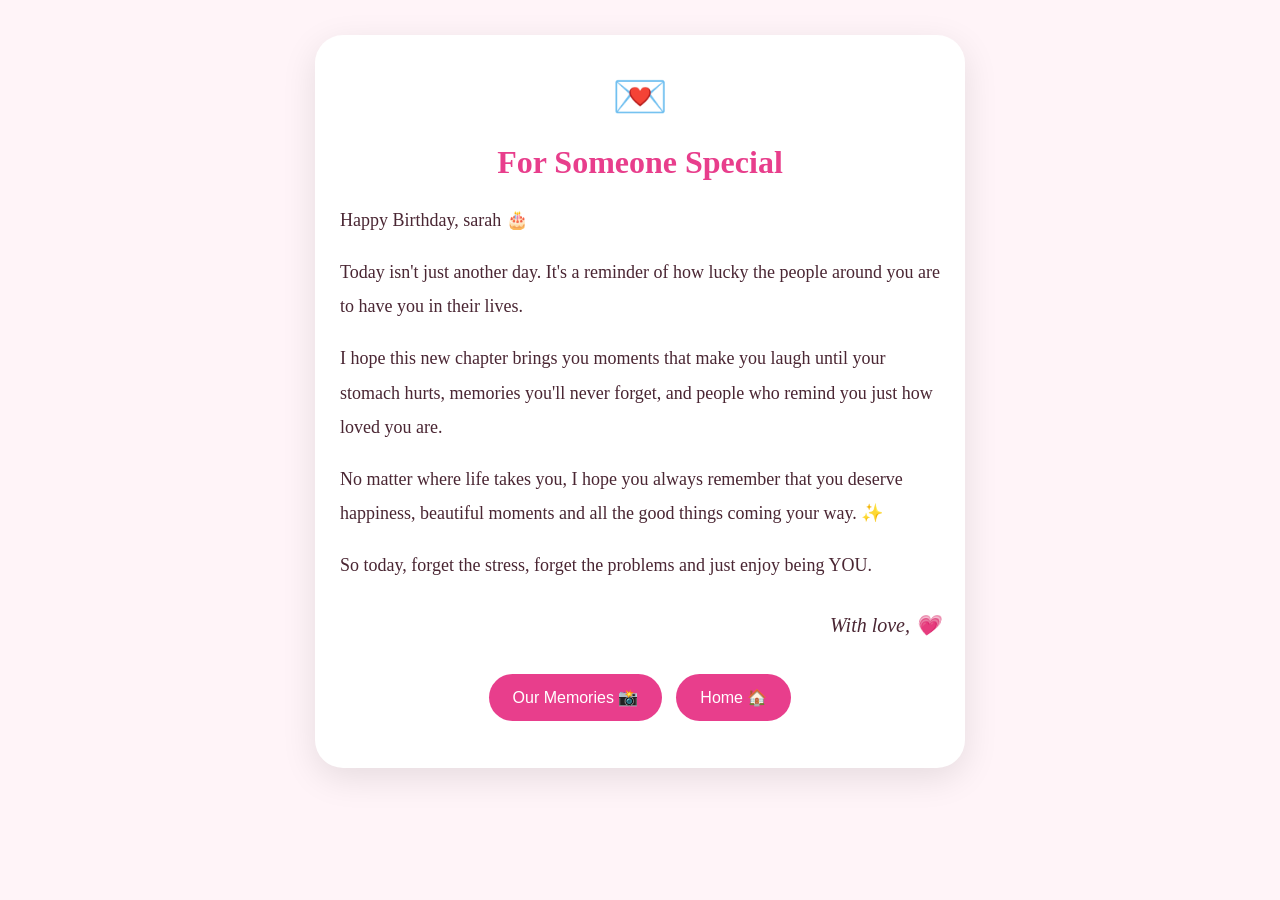
==== message.html @ e87dc1bc "Add files via upload" ====
<!DOCTYPE html>
<html>
<head>
<link rel="stylesheet" href="style.css">
  <meta name="viewport" content="width=device-width, initial-scale=1.0">
<title>A Letter For You 💌</title>

<style>
body{
margin:0;
font-family:Georgia,serif;
background:#fff4f8;
color:#4a2633;
padding:35px 18px;
}

.card{
max-width:650px;
margin:auto;
background:white;
padding:35px 25px;
border-radius:28px;
box-shadow:0 10px 35px rgba(0,0,0,.1);
}

.top{
text-align:center;
font-size:45px;
}

h1{
text-align:center;
color:#e83e8c;
}

p{
font-size:18px;
line-height:1.9;
}

.signature{
text-align:right;
font-style:italic;
font-size:20px;
margin-top:30px;
}

.button{
display:inline-block;
margin:12px 5px;
padding:14px 24px;
background:#e83e8c;
color:white;
text-decoration:none;
border-radius:30px;
font-family:Arial,sans-serif;
}

.buttons{
text-align:center;
margin-top:25px;
}
</style>
</head>

<body>

<div class="card">

<div class="top">💌</div>

<h1>For Someone Special</h1>

<p>
Happy Birthday, sarah 🎂
</p>

<p>
Today isn't just another day. It's a reminder of how lucky the people around you are to have you in their lives.
</p>

<p>
I hope this new chapter brings you moments that make you laugh until your stomach hurts, memories you'll never forget, and people who remind you just how loved you are.
</p>

<p>
No matter where life takes you, I hope you always remember that you deserve happiness, beautiful moments and all the good things coming your way. ✨
</p>

<p>
So today, forget the stress, forget the problems and just enjoy being YOU.
</p>

<div class="signature">
With love, 💗
</div>

<div class="buttons">

<a href="memories.html" class="button">
Our Memories 📸
</a>

<a href="index.html" class="button">
Home 🏠
</a>

</div>

</div>

</body>
</html>
---- style.css ----
* {
    box-sizing: border-box;
}

html {
    scroll-behavior: smooth;
}

body {
    animation: pageEnter 0.8s ease both;
}

a,
button {
    -webkit-tap-highlight-color: transparent;
}

.button {
    transition:
        transform 0.3s ease,
        box-shadow 0.3s ease,
        background 0.3s ease;
}

.button:hover {
    transform: translateY(-4px) scale(1.03);
}

.button:active {
    transform: scale(0.95);
}

.card,
.photo,
.reason {
    animation: cardEnter 0.8s ease both;
}

.photo:hover {
    transform: translateY(-5px);
}

.photo {
    transition: transform 0.35s ease, box-shadow 0.35s ease;
}

@keyframes pageEnter {
    from {
        opacity: 0;
        transform: translateY(12px);
    }

    to {
        opacity: 1;
        transform: translateY(0);
    }
}

@keyframes cardEnter {
    from {
        opacity: 0;
        transform: translateY(20px);
    }

    to {
        opacity: 1;
        transform: translateY(0);
    }
}

@media (prefers-reduced-motion: reduce) {
    *,
    *::before,
    *::after {
        animation-duration: 0.01ms !important;
        animation-iteration-count: 1 !important;
        transition-duration: 0.01ms !important;
        scroll-behavior: auto !important;
    }
}
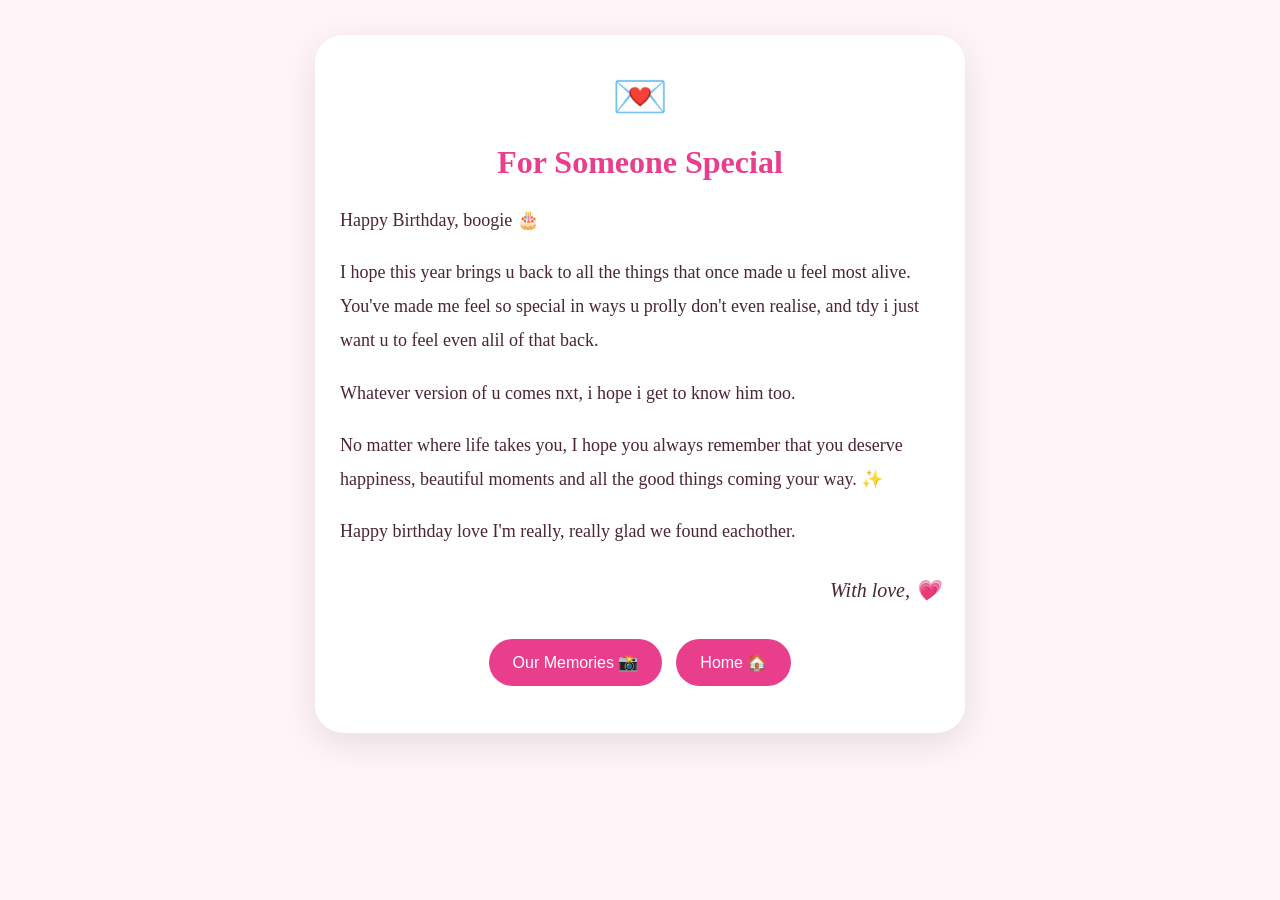
==== commit e37aaae3: "Update message.html" ====
--- a/message.html
+++ b/message.html
@@ -72,15 +72,15 @@
 <h1>For Someone Special</h1>
 
 <p>
-Happy Birthday, sarah 🎂
+Happy Birthday, boogie 🎂
 </p>
 
 <p>
-Today isn't just another day. It's a reminder of how lucky the people around you are to have you in their lives.
+I hope this year brings u back to all the things that once made u feel most alive. You've made me feel so special in ways u prolly don't even realise, and tdy i just want u to feel even alil of that back.
 </p>
 
 <p>
-I hope this new chapter brings you moments that make you laugh until your stomach hurts, memories you'll never forget, and people who remind you just how loved you are.
+Whatever version of u comes nxt, i hope i get to know him too.
 </p>
 
 <p>
@@ -88,7 +88,7 @@
 </p>
 
 <p>
-So today, forget the stress, forget the problems and just enjoy being YOU.
+Happy birthday love I'm really, really glad we found eachother.
 </p>
 
 <div class="signature">
